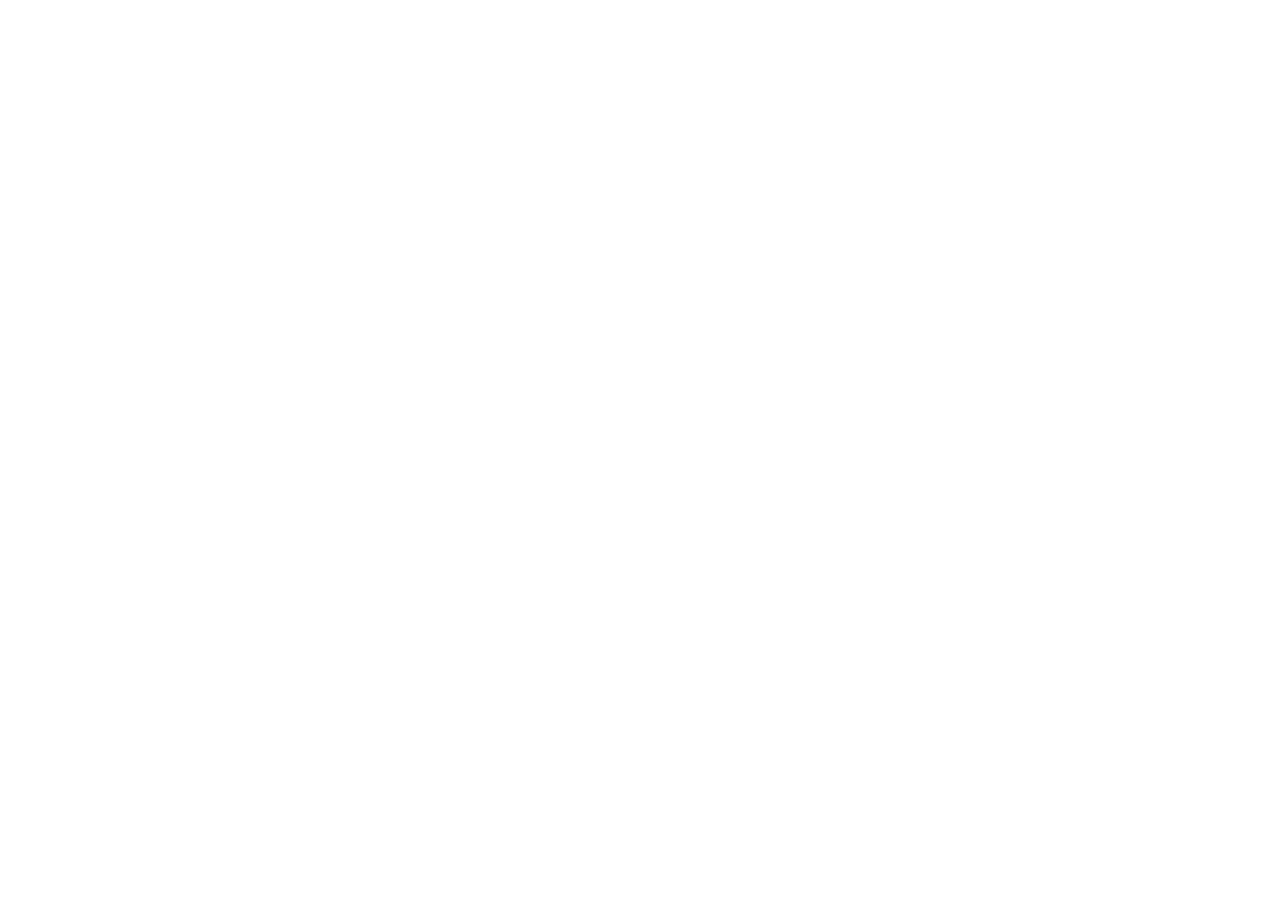
==== quemsomospage.html @ ef0c4e89 "Add files via upload" ====
<!DOCTYPE html>
<html lang="pt-BR">
<head>
    <meta charset="UTF-8">
    <meta name="viewport" content="width=device-width, initial-scale=1.0">
    <title>Quem Somos</title>
    <link rel="stylesheet" type="text/css" href="style.css">
</head>
<body>
    
</body>
</html>
---- style.css ----
@import url('https://fonts.googleapis.com/css2?family=Jost:wght@600&display=swap');
@import url('https://fonts.googleapis.com/css2?family=Montserrat:wght@200&display=swap');
@import url('https://fonts.googleapis.com/css2?family=Barlow+Condensed:wght@300&family=Jost:wght@600&display=swap');

* {
    margin: 0;
    padding: 0;
    box-sizing:border-box;
    text-decoration: none;
}

body {
    min-height: 75%;
    font-size: 100%;
    background: linear-gradient(#141e30, #243b55);
}

.cabecalho {
    background: #000000;
    display: flex;
    flex-direction: row;
    align-items: center;
    justify-content: space-around;
    padding: 24px;
}

.cabecalho-imagem {
    height: 50px;
}

.cabecalho-menu {
    
    display: flex;
    gap: 60px;
}

.cabecalho-menu-item {
    font-family: 'Jost', sans-serif;
    color: #FFFFFF;
    font-weight: 600;
    font-size: 20px;
}

.conteudo {
    
}

.conteudo-principal {
    display: flex;
    flex-direction: row;
    align-items: center;
    justify-content: space-around;
}

.conteudo-principal-escrito {
    display: flex;
    flex-direction: column;
    gap: 2px;
}

.conteudo-principal-escrito-titulo {
    font-family: 'Jost', sans-serif;
    font-weight: 600;
    font-size: 120px;
    color: #FFFFFF;
}

.conteudo-principal-escrito-subtitulo {
    font-family: 'Jost', sans-serif;
    font-weight: 500;
    font-size: 32px;
    color: #FFFFFF;
    margin-bottom: 100px;
}

.conteudo-principal-escrito-botao {
    display: flex;
    position: absolute;
    overflow: hidden;
    width: 230px;
    height: 66px;
    border-radius: 5px;
    align-items: center;
    font-family: 'Jost', sans-serif;
    font-weight: 600;
    font-size: 30px;
    color: #03e9f4;
}



.conteudo-principal-escrito-botao::before{
    content: '';
    position: absolute;
    width: 30px;
    height: 290px;
    background: linear-gradient(#03e9f4,#03e9f4);
    animation: animate 2s linear infinite;
     box-shadow: 0 0 5px #03e9f4,
                0 0 25px #03e9f4,
                0 0 50px #03e9f4,
                0 0 100px #03e9f4;
}

@keyframes animate {
    0%{
        transform: rotate(0deg);
    }
    100%{
        transform: rotate(360deg);
    }
}


.conteudo-principal-escrito-botao::after{

    content: '';
    position: absolute;
    inset: 4px;
    background:#1A293E;
    border-radius: 0px;
    
}

.conteudo-principal-escrito-botao2:hover {
    width: 230px;
    font-size: 30px;
    left: 0px;
    top: -64px;
    
    display: flex;
    position: relative;
  align-items: center;
    background: #03e9f4;
    color: #fff;
    border-radius: 5px;
    box-shadow: 0 0 5px #03e9f4,
                0 0 25px #03e9f4,
                0 0 50px #03e9f4,
                0 0 100px #03e9f4;
                
}

.conteudo-principal h2{
    
    justify-content: center;
    position: relative;
    color: #03e9f4;
    font-weight: 600;
    font-size: 30px;

}

.conteudo-principal-escrito-botao2 {

    justify-content: center;
     width: 220px;
    height: 63px;
  align-items: center;
    position: absolute;
    top: -56px;
    right: -24px;
    font-family: 'Jost', sans-serif;
    font-weight: 600;
    font-size: 20px;
    color: #03e9f4;  
}

.conteudo-principal-imagem {
    width: 880px;
    height: 550px;
    left: 400px;
    top: 200px;
    margin-top: 220px;
}

.conteudo-secundario {
    display: flex;
    flex-direction: column;
    align-items: center;
    gap: 50px;
    margin-top: 70px;

}

.conteudo-secundario-titulo {
    border-top: 0.6px solid #FFF2E7;
  padding-top: 40px;
  font-family: 'Jost';
  font-style: normal;
  font-weight: 500;
  font-size: 45px;
  line-height: 70%;
  color: #FFFFFF;
  margin-bottom: 16px;
    
}

.conteudo-secundario-paragrafo {
    text-align: center;
   margin-left: 100px;
   margin-right: 100px;
    font-family: 'Montserrat';
  font-style: normal;
  font-weight: 200;
  font-size: 20px;
  line-height: 150%;
  color: #FFFFFF;
}

.rodape {
    padding: 70px;
    
}
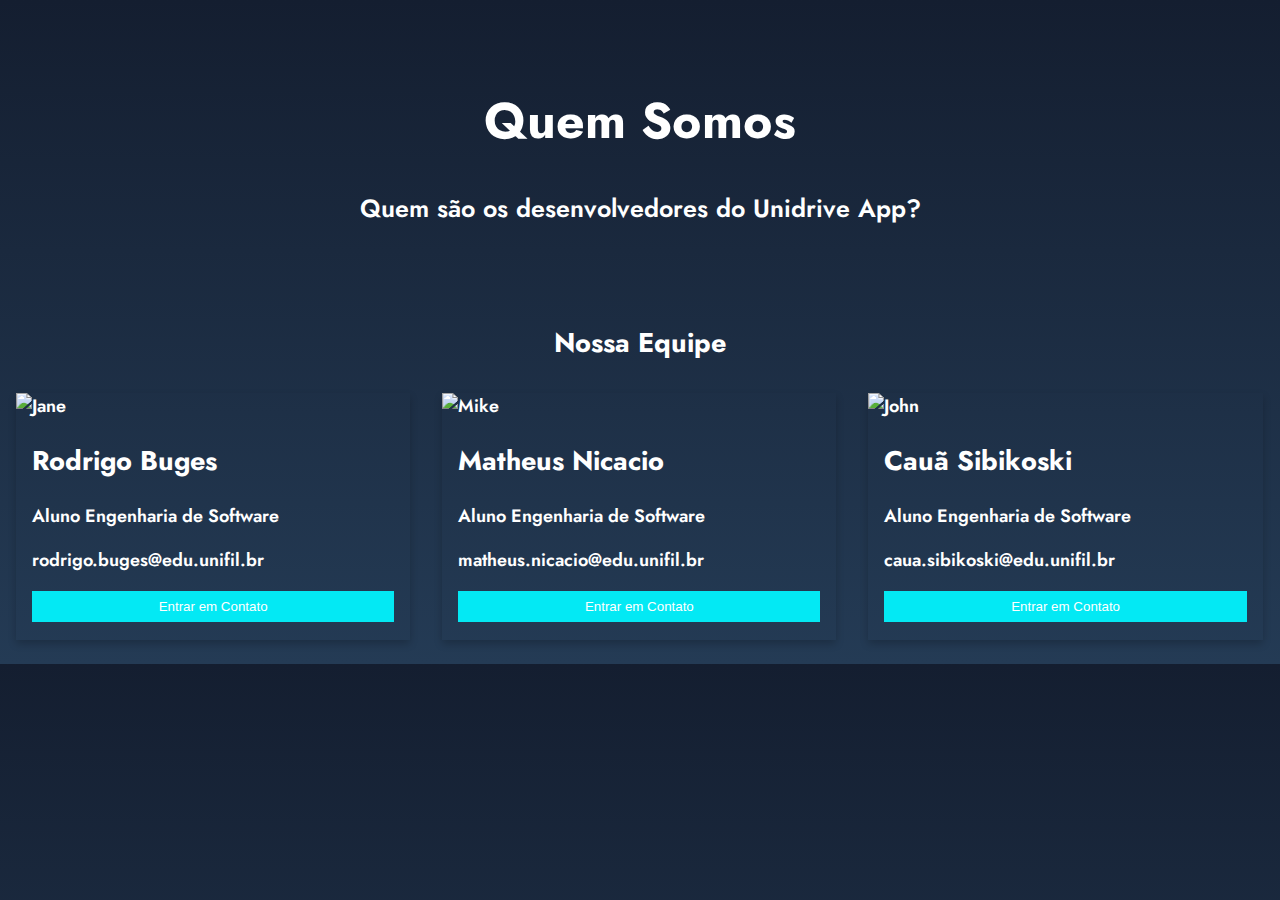
==== commit 0dcac8d6: "Add files via upload" ====
--- a/quemsomospage.html
+++ b/quemsomospage.html
@@ -1,12 +1,55 @@
 <!DOCTYPE html>
-<html lang="pt-BR">
+<html lang="en">
 <head>
     <meta charset="UTF-8">
+    <meta http-equiv="X-UA-Compatible" content="IE=edge">
     <meta name="viewport" content="width=device-width, initial-scale=1.0">
+    <link rel="stylesheet" type="text/css" href="quemsomos.css" />
     <title>Quem Somos</title>
-    <link rel="stylesheet" type="text/css" href="style.css">
 </head>
 <body>
-    
+    <div class="about-section">
+        <h1>Quem Somos</h1>
+        <p>Quem são os desenvolvedores do Unidrive App?</p>
+      </div>
+      
+      <h2 style="text-align:center">Nossa Equipe</h2>
+      <div class="row">
+        <div class="column">
+          <div class="card">
+            <img src="/w3images/team1.jpg" alt="Jane" style="width:100%">
+            <div class="container">
+              <h2>Rodrigo Buges</h2>
+              <p class="title">Aluno Engenharia de Software</p>
+              <p>rodrigo.buges@edu.unifil.br</p>
+              <p><button class="button">Entrar em Contato</button></p>
+            </div>
+          </div>
+        </div>
+      
+        <div class="column">
+          <div class="card">
+            <img src="/w3images/team2.jpg" alt="Mike" style="width:100%">
+            <div class="container">
+              <h2>Matheus Nicacio</h2>
+              <p class="title">Aluno Engenharia de Software</p>
+              <p>matheus.nicacio@edu.unifil.br</p>
+              <p><button class="button">Entrar em Contato</button></p>
+            </div>
+          </div>
+        </div>
+      
+        <div class="column">
+          <div class="card">
+            <img src="/w3images/team3.jpg" alt="John" style="width:100%">
+            <div class="container">
+              <h2>Cauã Sibikoski</h2>
+              <p class="title">Aluno Engenharia de Software</p>
+              <p>caua.sibikoski@edu.unifil.br</p>
+              <p><button class="button">Entrar em Contato</button></p>
+            </div>
+          </div>
+        </div>
+      </div>  
 </body>
 </html>--- a/quemsomos.css
+++ b/quemsomos.css
@@ -0,0 +1,88 @@
+@import url('https://fonts.googleapis.com/css2?family=Jost:wght@600&display=swap');
+@import url('https://fonts.googleapis.com/css2?family=Montserrat:wght@200&display=swap');
+@import url('https://fonts.googleapis.com/css2?family=Barlow+Condensed:wght@300&family=Jost:wght@600&display=swap');
+
+body {
+    font-family: 'Jost', sans-serif;
+    color: #FFFFFF;
+    font-weight: 600;
+    font-size: 18px;
+    margin: 0;
+    background: linear-gradient(#141e30, #243b55);
+  }
+  
+  html {
+    box-sizing: border-box;
+    background: linear-gradient(#141e30, #243b55);
+  }
+  
+  *, *:before, *:after {
+    box-sizing: inherit;
+  }
+  
+  .column {
+    float: left;
+    width: 33.3%;
+    margin-bottom: 16px;
+    padding: 0 8px;
+  }
+  
+  .card {
+    box-shadow: 0 4px 8px 0 rgba(0, 0, 0, 0.2);
+    margin: 8px;
+  }
+  
+  .about-section {
+    padding: 50px;
+    text-align: center;
+    background: transparent;
+    font-family: 'Jost', sans-serif;
+    color: #FFFFFF;
+    font-weight: 600;
+    font-size: 25px;
+  }
+  
+  .container {
+    padding: 0 16px;
+  }
+  
+  .container::after, .row::after {
+    content: "";
+    clear: both;
+    display: table;
+    font-family: 'Jost', sans-serif;
+    color: #FFFFFF;
+    font-weight: 600;
+    font-size: 25px;
+    
+  }
+  
+  .title {
+    color: rgb(255, 255, 255);
+  }
+  
+  .button {
+    border: none;
+    outline: 0;
+    display: inline-block;
+    padding: 8px;
+    color: white;
+    background-color: #03e9f4;
+    text-align: center;
+    cursor: pointer;
+    width: 100%;
+  }
+  
+  .button:hover {
+    background-color: #555;
+  }
+  
+  @media screen and (max-width: 650px) {
+    .column {
+      width: 100%;
+      display: block;
+      
+    }
+  }
+
+ 